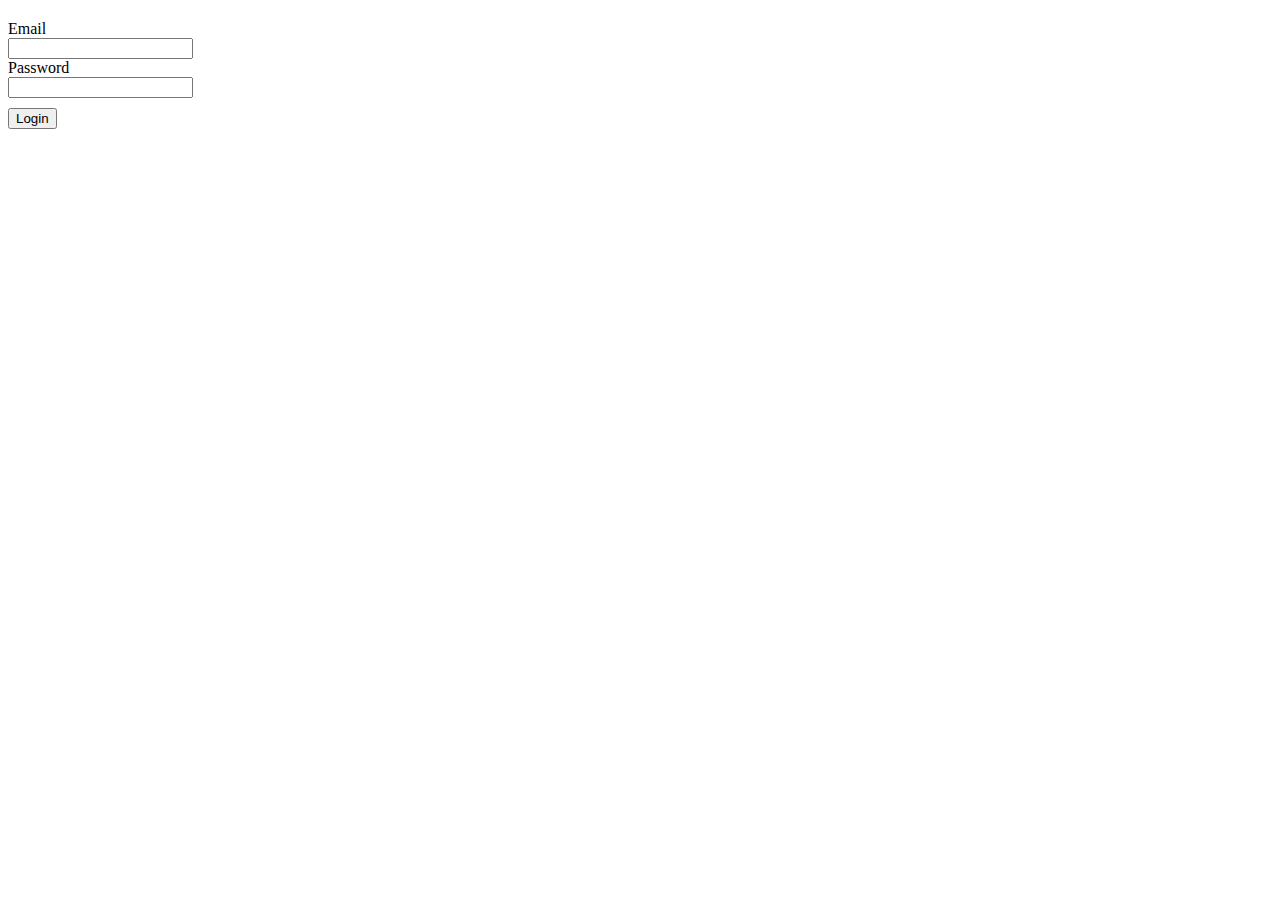
==== login.html @ d0a2490a "Create login page with basic form" ====
<!DOCTYPE html>
<html lang="en">
  <head>
    <meta charset="UTF-8" />
    <meta name="viewport" content="width=device-width, initial-scale=1.0" />
    <title>The Noble Quran - Login</title>
  </head>

  <body>
    <main>
      <div class="container content-page">
        <div class="center-content col">
          <div class="login-form" style="margin-top: 20px">
            <form action="/login" method="post">
              <label for="email">Email</label>
              <div class="input-wrapper large">
                <input type="email" id="email" name="email" required />
              </div>

              <label for="password">Password</label>
              <div class="input-wrapper large">
                <input type="password" id="password" name="password" required />
              </div>

              <button
                type="submit"
                class="btn large btn--lightgreen"
                style="margin-top: 10px">
                Login
              </button>
            </form>
          </div>
        </div>
      </div>
    </main>
  </body>
</html>
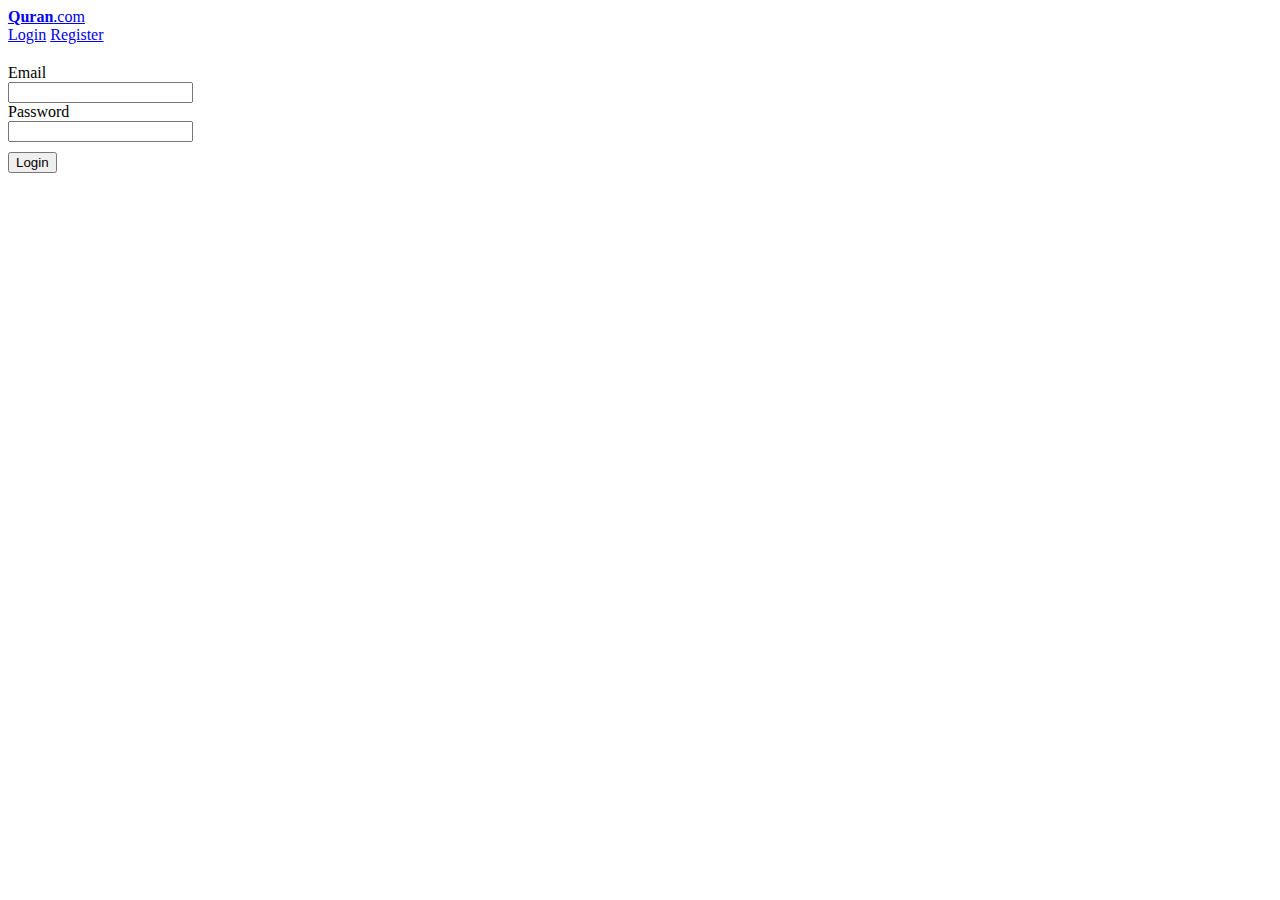
==== commit 91a6087a: "Add header to login form" ====
--- a/login.html
+++ b/login.html
@@ -7,6 +7,19 @@
   </head>
 
   <body>
+    <div class="header header--border">
+      <div class="container header-inner">
+        <div class="header-inner-logo">
+          <a class="logo" href="/">
+            <strong style="font-weight: bold">Quran</strong>.com
+          </a>
+        </div>
+        <div>
+          <a class="user-buttons" href="/login.html">Login</a>
+          <a class="user-buttons" href="/register.html">Register</a>
+        </div>
+      </div>
+    </div>
     <main>
       <div class="container content-page">
         <div class="center-content col">
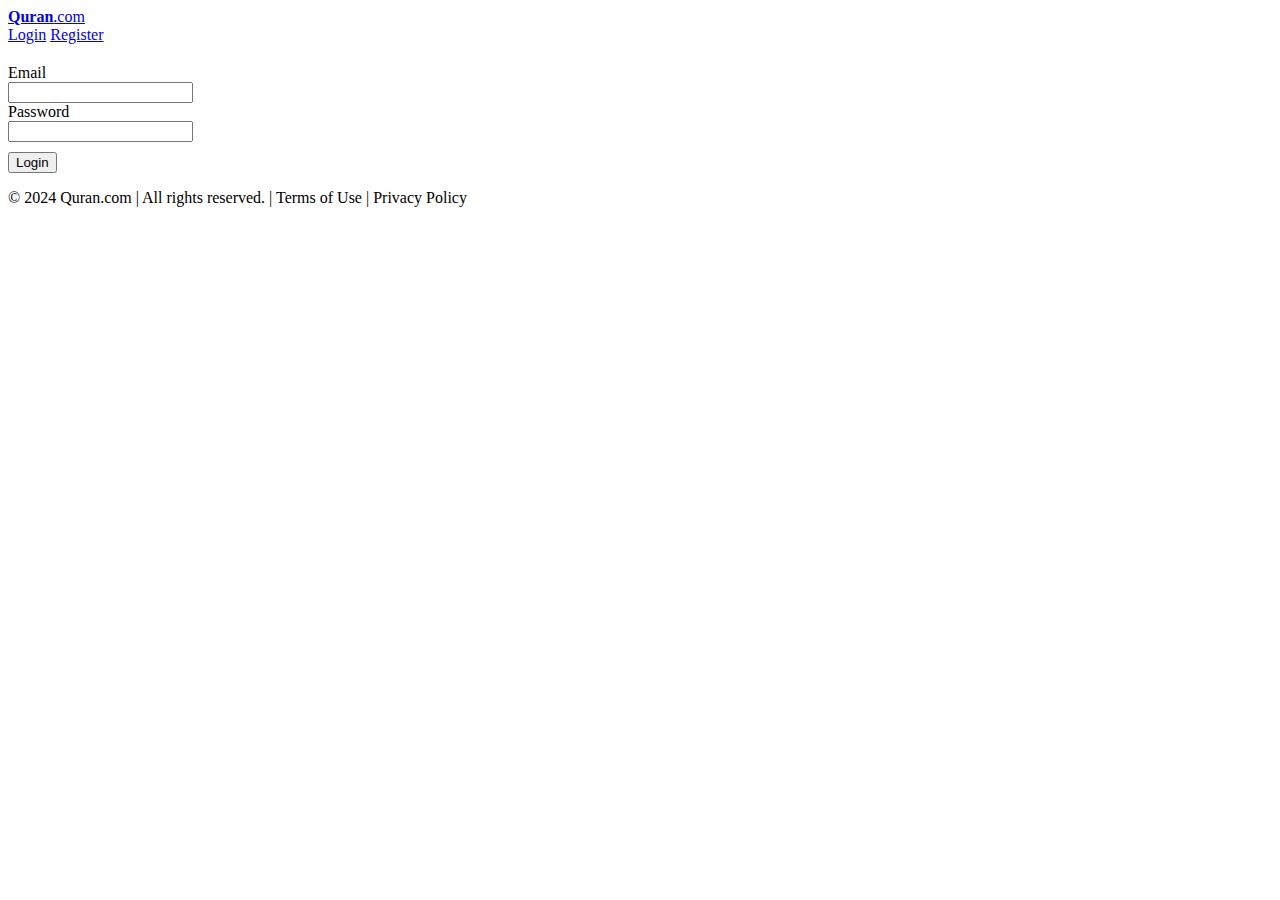
==== commit 4721fce0: "Add footer to login page" ====
--- a/login.html
+++ b/login.html
@@ -46,5 +46,13 @@
         </div>
       </div>
     </main>
+    <div class="footer">
+      <div class="container">
+        <p>
+          © 2024 Quran.com | All rights reserved. | Terms of Use | Privacy
+          Policy
+        </p>
+      </div>
+    </div>
   </body>
 </html>
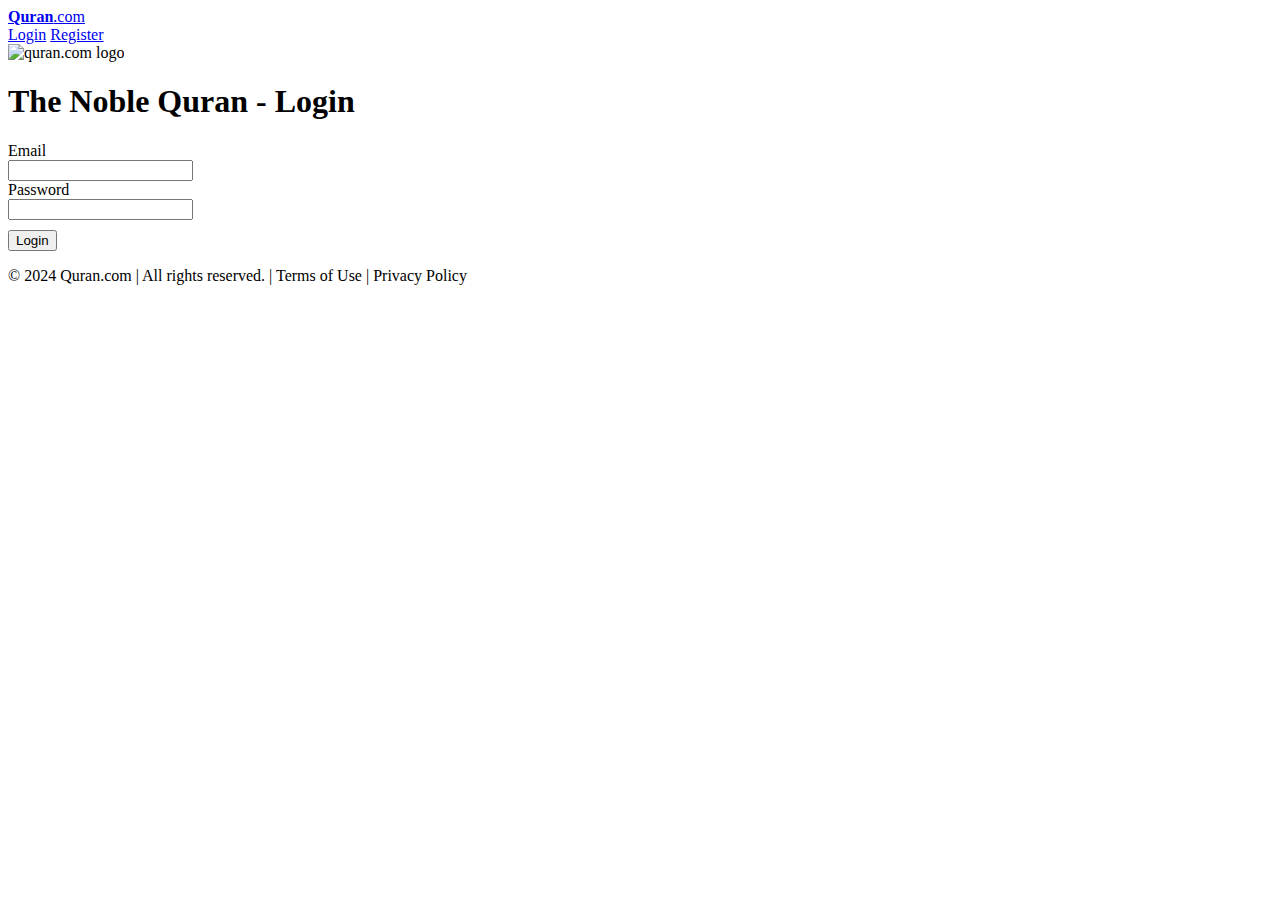
==== commit 487d516d: "Add logo and title to login page" ====
--- a/login.html
+++ b/login.html
@@ -23,6 +23,14 @@
     <main>
       <div class="container content-page">
         <div class="center-content col">
+          <img
+            class="quran-logo"
+            alt="quran.com logo"
+            src="images/quraanLogo.png" />
+          <br />
+          <h1 class="green space-y-32">
+            <span class="en">The Noble Quran - Login</span>
+          </h1>
           <div class="login-form" style="margin-top: 20px">
             <form action="/login" method="post">
               <label for="email">Email</label>
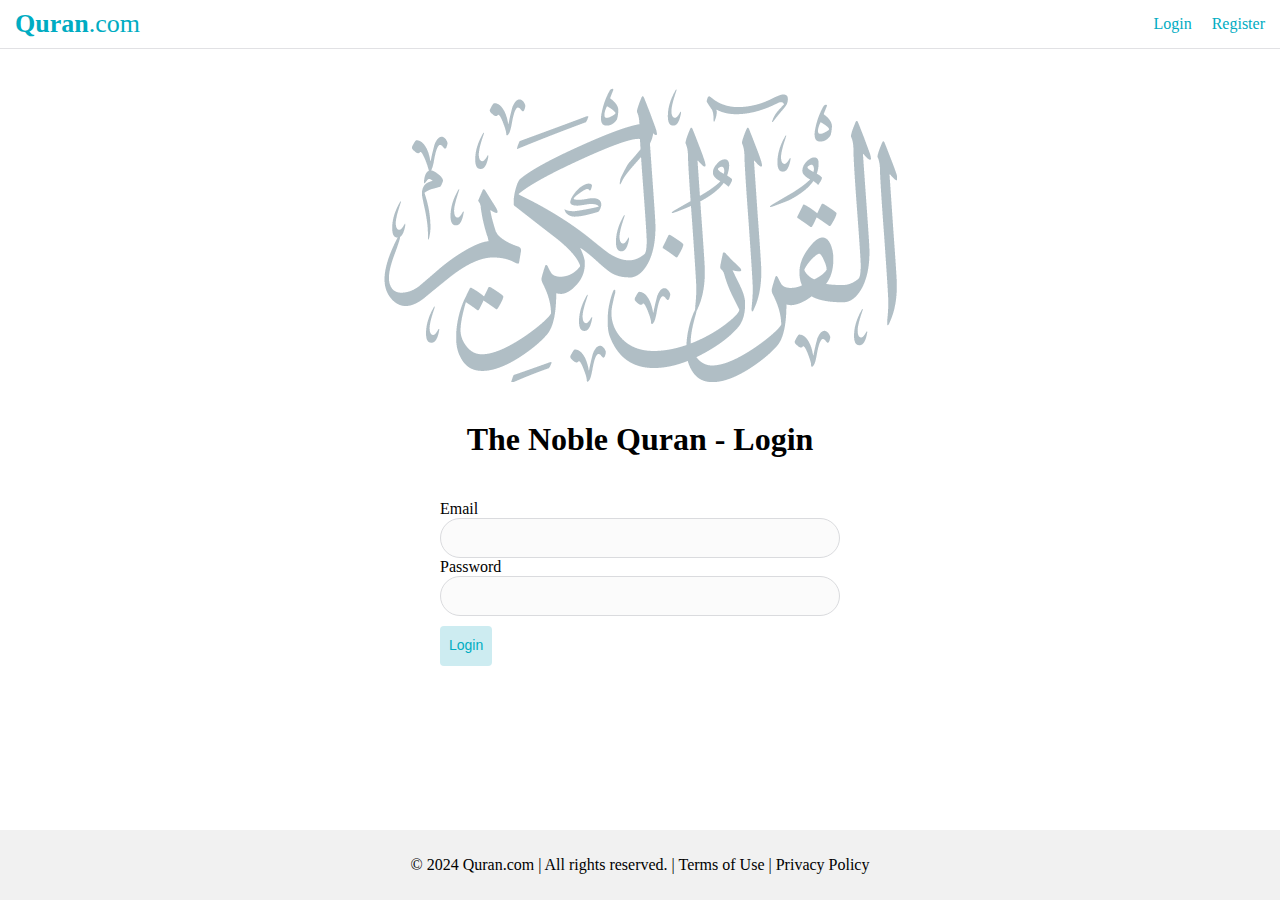
==== commit d4ee5a05: "Integrate styles for login form, footer, header, and main layout." ====
--- a/login.html
+++ b/login.html
@@ -4,6 +4,9 @@
     <meta charset="UTF-8" />
     <meta name="viewport" content="width=device-width, initial-scale=1.0" />
     <title>The Noble Quran - Login</title>
+    <link rel="stylesheet" href="css/form.css" />
+    <link rel="stylesheet" href="css/header.css" />
+    <link rel="stylesheet" href="css/footer.css" />
   </head>
 
   <body>
--- a/css/form.css
+++ b/css/form.css
@@ -0,0 +1,138 @@
+*,
+:after,
+:before {
+  box-sizing: border-box;
+}
+
+.input-wrapper {
+  position: relative;
+  width: fit-content;
+}
+
+.input-wrapper input {
+  appearance: none;
+  height: 32px;
+  font-size: large;
+  border-radius: 16px;
+  padding: 0 35px 0 17px;
+  width: 260px;
+  box-sizing: border-box;
+  background-color: #fbfbfb;
+  outline: none;
+  border: 1px solid #dadbde;
+}
+
+.input-wrapper input:focus {
+  border: 1px solid #00acc2;
+  box-shadow: 0 0 4px rgba(0, 172, 194, 0.52);
+}
+
+.input-wrapper .icon-search {
+  appearance: none;
+  border: none;
+  color: #fff;
+  position: absolute;
+  display: flex;
+  justify-content: center;
+  align-items: center;
+  font-size: 12px;
+  top: 50%;
+  transform: translateY(-50%);
+  right: 5px;
+  width: 24px;
+  height: 24px;
+  border-radius: 50%;
+  background-color: #00acc2;
+  z-index: 200;
+}
+
+.btn {
+  display: inline-block;
+  font-weight: 400;
+  color: #212529;
+  text-align: center;
+  vertical-align: middle;
+  user-select: none;
+  background-color: transparent;
+  border: 1px solid transparent;
+  padding: 0.375rem 0.75rem;
+  font-size: 1rem;
+  line-height: 1.5;
+  border-radius: 0.25rem;
+  transition: color 0.15s ease-in-out, background-color 0.15s ease-in-out,
+    border-color 0.15s ease-in-out, box-shadow 0.15s ease-in-out;
+}
+
+.btn:hover {
+  color: #212529aa;
+  text-decoration: none;
+}
+
+.btn {
+  padding: 0.5rem 1rem;
+  font-size: 1.25rem;
+  line-height: 1.5;
+  border-radius: 0.3rem;
+}
+
+.btn {
+  border-radius: 4px;
+  font-size: 14px;
+  height: 32px;
+  padding: 5px 8px;
+  padding: 8.5px 8px;
+  height: 40px;
+}
+
+.btn--lightgreen {
+  background-color: #cdecf1 !important;
+  color: #00acc2;
+}
+
+.btn--lightgreen:hover {
+  background: #a5dde6;
+}
+
+@media (max-width: 576px) {
+  .input-wrapper {
+    width: 100%;
+  }
+
+  .input-wrapper.large input {
+    width: 100%;
+  }
+}
+
+.input-wrapper.medium input {
+  width: 320px;
+}
+
+.input-wrapper.large input {
+  width: 400px;
+  height: 40px;
+  border-radius: 20px;
+}
+
+.input-wrapper.fluid {
+  display: inline;
+}
+
+.input-wrapper.fluid input {
+  width: 100%;
+}
+
+.center-content {
+  display: flex;
+  justify-content: center;
+}
+
+.center-content.col {
+  flex-direction: column;
+  align-items: center;
+}
+
+.content-page {
+  padding-top: 40px;
+  margin: auto;
+  max-width: 774px;
+}
--- a/css/header.css
+++ b/css/header.css
@@ -0,0 +1,77 @@
+.header {
+  position: relative;
+}
+
+.header--border {
+  box-shadow: 0 1px 0 0 #e1e1e4;
+}
+
+.header-inner {
+  display: flex;
+  align-items: center;
+  justify-content: space-between;
+  height: 48px;
+}
+
+.header-inner-logo {
+  display: flex;
+  align-items: center;
+}
+
+.header .input-wrapper {
+  position: absolute;
+  left: 50%;
+  top: 50%;
+  transform: translate(-50%, -50%);
+  z-index: 200;
+}
+
+a {
+  color: inherit;
+  text-decoration: none;
+}
+
+.navbar {
+  background-color: #f3f3f4;
+  height: 48px;
+  padding: 0;
+  position: sticky;
+  top: 0;
+  z-index: 2;
+}
+
+.navbar-inner {
+  display: flex;
+  align-items: center;
+  justify-content: space-between;
+}
+
+.nav-tabs {
+  border-bottom: none;
+}
+
+.container {
+  width: 100%;
+  padding-right: 15px;
+  padding-left: 15px;
+  margin-right: auto;
+  margin-left: auto;
+}
+
+.logo {
+  color: #00acc2;
+  font-size: 26px;
+  margin: 0;
+  padding: 0;
+  text-decoration: none;
+}
+
+.logo:hover {
+  color: #00a7bd;
+  text-decoration: none;
+}
+
+.user-buttons {
+  color: #00acc2;
+  margin-left: 1rem;
+}
--- a/css/footer.css
+++ b/css/footer.css
@@ -0,0 +1,17 @@
+html,
+body {
+  height: 100%;
+  margin: 0;
+  display: flex;
+  flex-direction: column;
+}
+
+main {
+  flex: 1;
+}
+
+.footer {
+  background: #f1f1f1;
+  padding: 10px 0;
+  text-align: center;
+}
